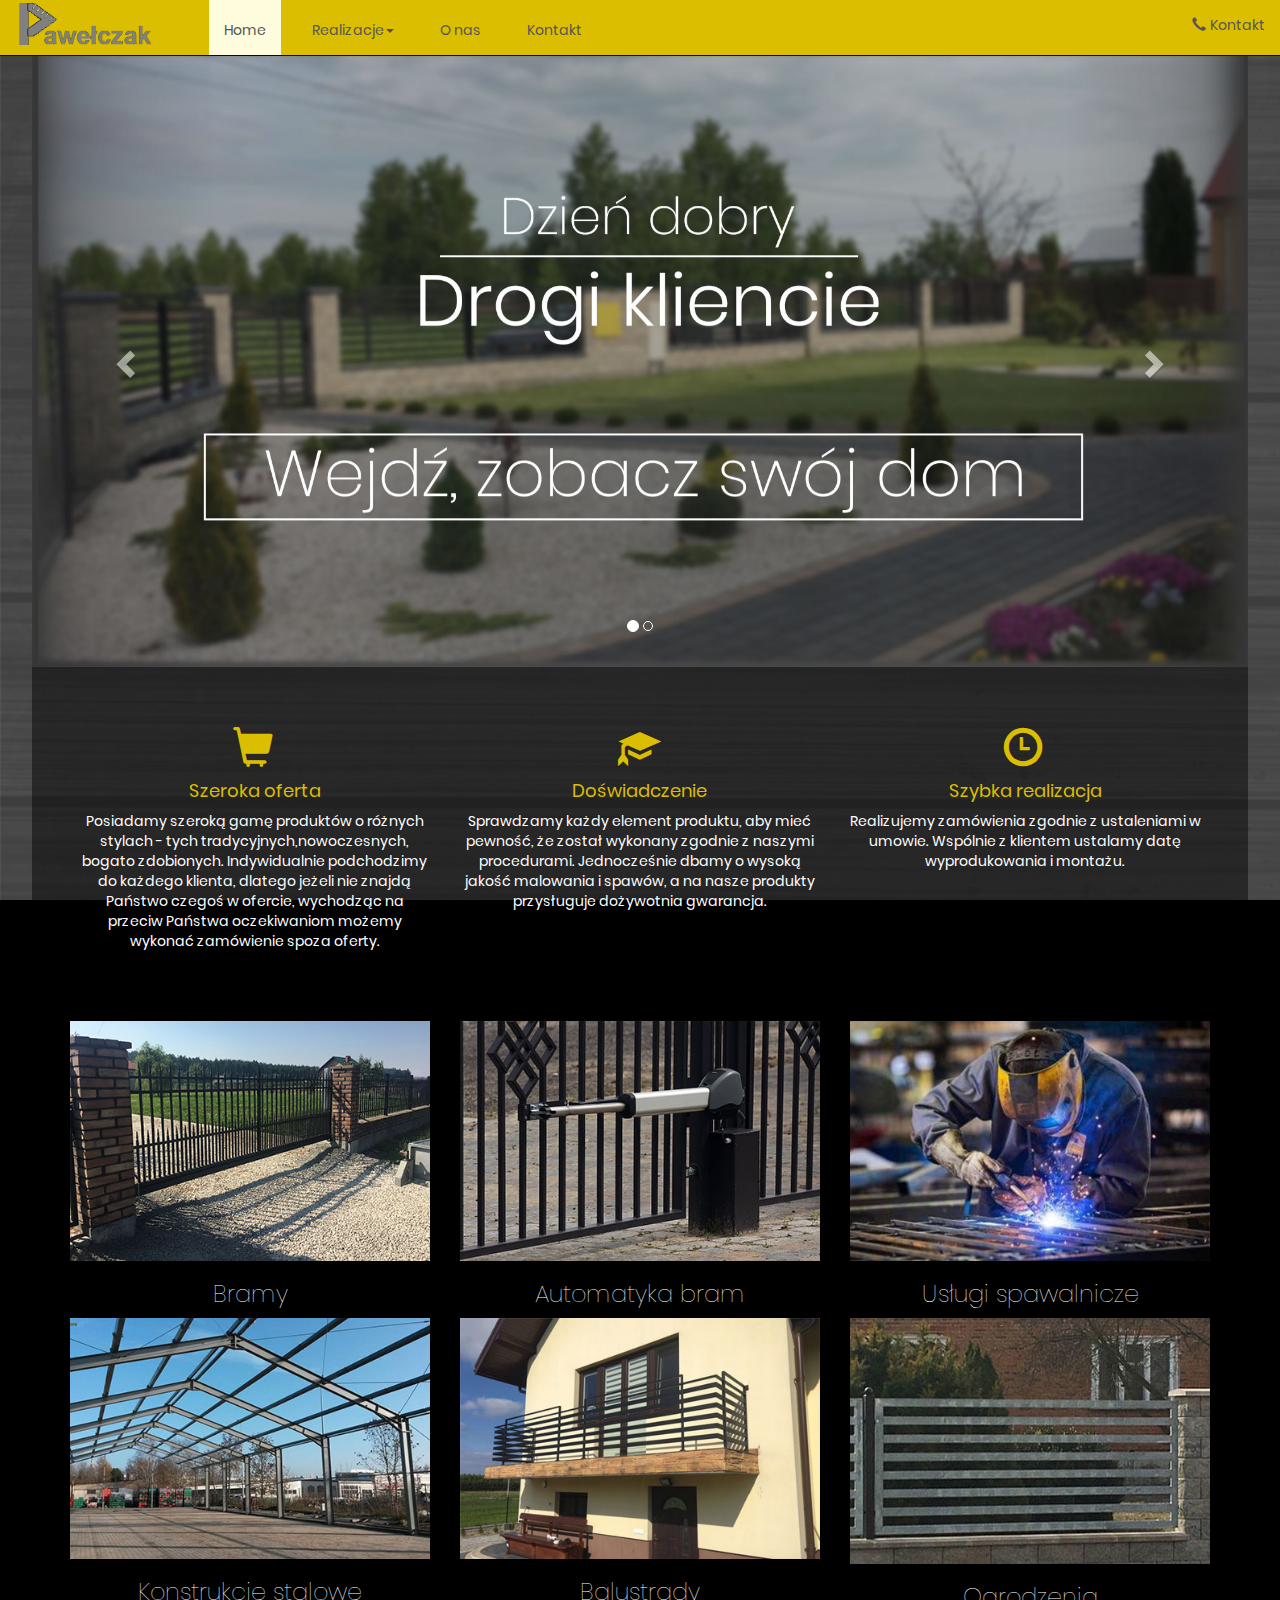
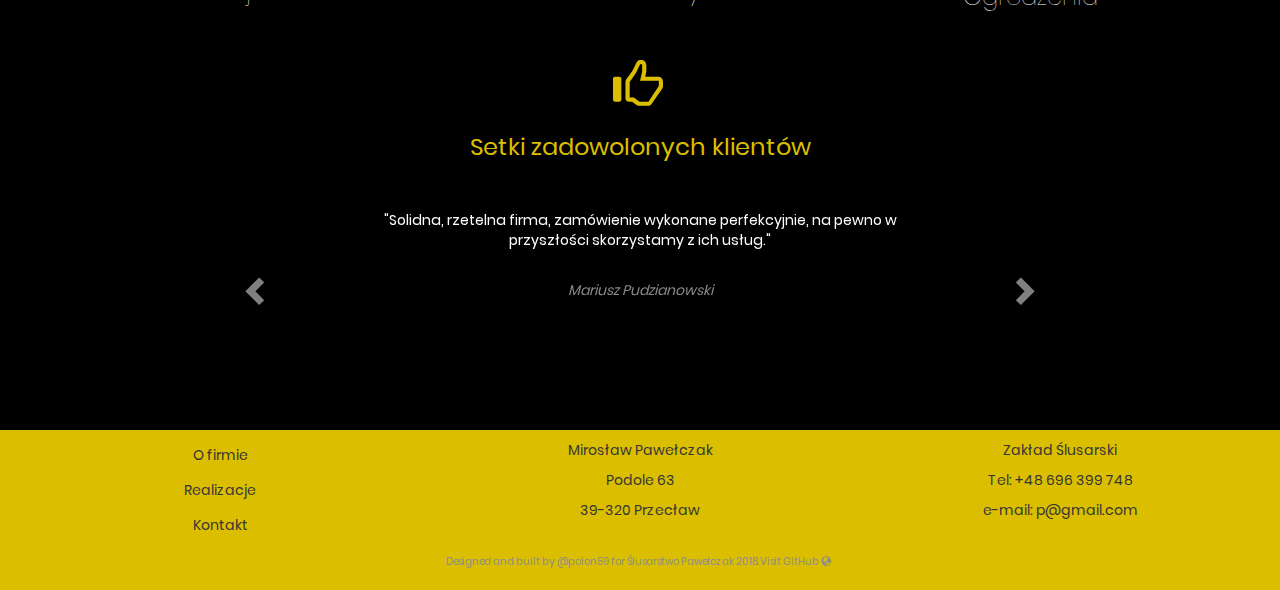
==== index.html @ 70182afc "Add class 'navOpt' to footer links to enable animation on hover" ====
<!doctype html>
<html>

<head>
    <title>Pawełczak - Strona główna</title>
    <meta charset="UTF-8" name="viewport" content="width=device-width, initial-scale=1">
    <link rel="stylesheet" href="https://maxcdn.bootstrapcdn.com/bootstrap/3.3.7/css/bootstrap.min.css">
    <script src="https://ajax.googleapis.com/ajax/libs/jquery/3.3.1/jquery.min.js"></script>
    <script src="https://maxcdn.bootstrapcdn.com/bootstrap/3.3.7/js/bootstrap.min.js"></script>
    <link rel="shortcut icon" type="image/x-icon" href="Resources/StructureImages/logo.png" />
    <link rel="stylesheet" href="CSS/style.css">
    <link rel="stylesheet" type="text/css" href="CSS/conStyle.css" />
</head>

<body>
    <section id="NAVBAR">
        <nav class="navbar navbar-inverse navbar-fixed-top" style="background-color: rgb(219, 190, 0); margin: 0;">
            <div class="container-fluid">
              <div class="navbar-header">
                <button type="button" class="navbar-toggle" data-toggle="collapse" data-target="#myNavbar">
                  <span class="icon-bar"></span>
                  <span class="icon-bar"></span>
                  <span class="icon-bar"></span>                        
                </button>
                <a href="#">
                  <img src="Resources/StructureImages/log.png"  class="navbar-logo" alt="logo">
                </a>
              </div>
              <div class="collapse navbar-collapse" id="myNavbar">
                <ul class="nav navbar-nav">
                  <li class="activ navOpt navbarLink"><a href="#">Home</a></li>
                  <li class="dropdown navOpt navbarLink">
                    <a class="dropdown-toggle" data-toggle="dropdown" href="#">Realizacje<span class="caret"></span></a>
                    <ul class="dropdown-menu">
                      <li><a href="#">Bramy</a></li>
                      <li><a href="#">Ogrodzenia</a></li>
                      <li><a href="#">Balustrady</a></li>
                      <li><a href="#">Usługi spawalnicze</a></li>
                      <li><a href="#">Konstrukcje stalowe</a></li>
                    </ul>
                  </li>
                  <li class="navOpt navbarLink"><a href="#">O nas</a></li>
                  <li class="navOpt navbarLink"><a href="#">Kontakt</a></li>
                </ul>
                <ul class="nav navbar-nav navbar-right">
                  <li><a href="#"><span class="glyphicon glyphicon-earphone"></span>Kontakt</a></li>
                </ul>
              </div>
            </div>
        </nav>
    </section>

  <div class="content">

    <section id="SLIDES">
          <div id="slides" class="carousel slide" data-ride="carousel">
            <ol class="carousel-indicators">
              <li data-target="#slides" data-slide-to="0" class="active"></li>
              <li data-target="#slides" data-slide-to="1"></li>
            </ol>
          
            <div class="carousel-inner">
              <div class="item active">
                <img class="slideShowImage" src="Resources/slideShowImages/1.jpg" alt="Los Angeles">
              </div>
          
              <div class="item">
                <img class="slideShowImage" src="Resources/slideShowImages/1.png" alt="Chicago">
              </div>
            </div>
            
            <a class="left carousel-control" href="#slides" data-slide="prev">
              <span class="glyphicon glyphicon-chevron-left"></span>
              <span class="sr-only">Previous</span>
            </a>
            <a class="right carousel-control" href="#slides" data-slide="next">
              <span class="glyphicon glyphicon-chevron-right"></span>
              <span class="sr-only">Next</span>
            </a>
          </div>
    </section>
          
    <br><br><br>

    <section id="COMPANY-ADVANTAGES">
        <div id="services" class="container-fluid text-center">
          <div class="row slideanim">
            <div class="col-sm-4">
              <span class="glyphicon glyphicon-shopping-cart logo-small"></span>
              <h4>Szeroka oferta</h4>
              <p>
                Posiadamy szeroką gamę produktów o różnych stylach - tych tradycyjnych,nowoczesnych, bogato zdobionych.
                Indywidualnie podchodzimy do każdego klienta, dlatego jeżeli nie znajdą Państwo czegoś w ofercie, 
                wychodząc na przeciw Państwa oczekiwaniom możemy wykonać zamówienie spoza oferty.
              </p>
            </div>
            <div class="col-sm-4">
              <span class="glyphicon glyphicon-education logo-small"></span>
              <h4>Doświadczenie</h4>
              <p>
                Sprawdzamy każdy element produktu, aby mieć pewność, że został wykonany zgodnie z naszymi procedurami.
                Jednocześnie dbamy o wysoką jakość malowania i spawów, a na nasze produkty przysługuje dożywotnia gwarancja.
              </p>
            </div>
            <div class="col-sm-4">
              <span class="glyphicon glyphicon-time logo-small"></span>
              <h4>Szybka realizacja</h4>
              <p>Realizujemy zamówienia zgodnie z ustaleniami w umowie. Wspólnie z klientem ustalamy datę wyprodukowania i montażu.</p>
            </div>
          </div>
        </div>
      </section>

      <br><br><br>

    <section id="IMG-MENU">
      <div class="container bottom-menu">
        <div class="row">
            <div class="col-sm-4">
                <a href="#">
                  <img class="bottom-menu-image img-responsive" src="Resources/images/bramy.jpg" alt="bramy">
                  <div class="caption text-center">
                    <h3>Bramy</h3>
                  </div>
                </a>
            </div>
            <div class="col-sm-4">
                <a href="#">
                  <img class="bottom-menu-image img-responsive" src="Resources/images/automatykabram.jpg" alt="automatyka bram">
                  <div class="caption text-center">
                    <h3>Automatyka bram</h3>
                  </div>
                </a>
            </div>
            <div class="col-sm-4">
                <a href="#">
                  <img class="bottom-menu-image img-responsive" src="Resources/images/uslugispawalnicze.jpg" alt="usługi spawalnicze">
                  <div class="caption text-center">
                    <h3>Usługi spawalnicze</h3>
                  </div>
                </a>
            </div> 
        </div>

        <div class="row">
            <div class="col-sm-4">
                <a href="#">
                  <img class="bottom-menu-image img-responsive" src="Resources/images/konstrukcjestalowe.jpg" alt="konstrukcje stalowe">
                  <div class="caption text-center">
                    <h3>Konstrukcje stalowe</h3>
                  </div>
                </a>
            </div>
            <div class="col-sm-4">
                <a href="#">
                  <img class="bottom-menu-image img-responsive" src="Resources/images/balustrady.jpg" alt="balustrady">
                  <div class="caption text-center">
                    <h3>Balustrady</h3>
                  </div>
                </a>
            </div>
            <div class="col-sm-4">
                <a href="#">
                  <img class="bottom-menu-image img-responsive" src="Resources/images/ogrodzenia.jpg" alt="ogrodzenia">
                  <div class="caption text-center">
                    <h3>Ogrodzenia</h3>
                  </div>
                </a>
            </div>
          </div>
      </div>
    </section>  

    <br><br>

    <section id="CUSTOMERS-OPINION">
      <div class="container text-center">
        <div class="opinions-header">
          <span class="glyphicon glyphicon-thumbs-up logo-small"></span>
          <h3>Setki zadowolonych klientów</h3>
        </div>
        <div id="opinions" class="carousel slide" data-ride="carousel">  
            <div class="carousel-inner">
              <div class="item active opinion">
                <p>
                  "Solidna, rzetelna firma, zamówienie wykonane perfekcyjnie, na pewno w przyszłości 
                  skorzystamy z ich usług."
                </p>
                <br>
                <p class="author">Mariusz Pudzianowski</p>
              </div>
          
              <div class="item opinion">
                <p>
                  "Najwyższa jakość, zamowienia wykonywane w terminie i konkurencyjna cena to cechy, 
                  które sprawiają że ta firma jest jak najbardziej godna polecenia."
                </p>
                <br>
                <p class="author">Barbara Karwasz-Barabasz</p>
              </div>

              <div class="item opinion">
                <p>
                  "W tym kraju są bezkonkurencyjni..."
                </p>
                <br>
                <p class="author">Rafał Turkuć-Podjadek</p>
              </div>

              <div class="item opinion">
                <p>
                  "Mimo tego iż nasze zamoówienie było niestandardowe i inne firmy odmawiały jego wykonania,
                  tutaj zostało ono przyjęte i zrealizowane w stu procentach zgodnie z naszymi oczekiwaniami."
                </p>
                <br>
                <p class="author">Zbigniew Wnyk - Dyrektor ds. kręcenia kichy w Masarni Janów Podlaski</p>
              </div>
            </div>
            
            <a class="left carousel-control" href="#opinions" data-slide="prev" style="background-image:none">
              <span class="glyphicon glyphicon-chevron-left"></span>
              <span class="sr-only">Previous</span>
            </a>
            <a class="right carousel-control" href="#opinions" data-slide="next" style="background-image:none">
              <span class="glyphicon glyphicon-chevron-right"></span>
              <span class="sr-only">Next</span>
            </a>
          </div>
        </div>
    </section>
  </div>

  <footer>
    <div class="container-fluid text-center">
        <div class="row">
          <div class="col-sm-4">
              <a class="navOpt" href="aboutUs.html"><p>O firmie</p></a>
              <a class="navOpt" href="projects.html"><p>Realizacje</p></a>
              <a class="navOpt" href="contact.html"><p>Kontakt</p></a>
          </div>
          <div class="col-sm-4">
              <p>Mirosław Pawełczak</p>
              <p>Podole 63</p>
              <p>39-320 Przecław</p>
          </div>
          <div class="col-sm-4">
            <p>Zakład Ślusarski</p>
            <p>Tel: +48 696 399 748</p>
            <p>e-mail: p@gmail.com</p>
          </div>
        </div> 
        <div class="row footer-text-bottom">
          <p>Designed and built by @polon59 for Ślusarstwo Pawełczak 
            2018. Visit GitHub <span class="glyphicon glyphicon-globe"></span>
          </p>
        </div>
    </div>


  </footer>
</body>

</html>
---- CSS/style.css ----
@font-face {
    font-family: regular;
    src: url("../Poppins/Poppins-Regular.ttf");
}

@font-face{
    font-family: extraThin;
    src: url("../Poppins/Poppins-Thin.ttf")
}




.navbar-logo{
    height:50px; 
    padding-right:20px;
}

.navbarLink{
    position: relative;
    margin-left: 8px;
    margin-right: 8px;
}

.navbar-nav>li>a{
    color: rgb(85, 85, 85) !important;
}

.activ{
    background-color: rgb(255, 251, 221);
}

.navbar-inverse .navbar-nav>li>a:hover{
    color: rgb(92, 92, 92);
}

.navOpt::before{
    content: "";
    display: block;
    height: 5px;
    width: 0%;
    background-color: rgb(92, 92, 92);
    transition: all 0.3s ease-in-out;
}

.navOpt:hover::before{
    width: 100%;
}

.glyphicon{
    margin-right: 4px;
}

.bottom-menu-image{
    width: 100%;
    height: 100%;
}

.bottom-menu .col-md-4{
    transition: 0.5s ease;
}

.bottom-menu .col-sm-4:hover{
    filter: drop-shadow(8px 8px 10px gray) brightness(150%);
    text-decoration: none;
}

a:focus, a:hover{
    text-decoration: none;
    color: white;
}

.caption h3{
    color: white;
    font-family: extraThin;
}

#services{
    color: white;
    margin-left: 30px;
    margin-right: 30px;
}

#services h4{
    color: rgb(219, 190, 0);
}

#services .glyphicon{
    font-size: 40px;
    color: rgb(219, 190, 0);
}

.opinions-header{
    color: rgb(219, 190, 0);
}

.opinions-header .glyphicon{
    font-size: 50px;
}

#opinions{
    margin-left: 10%;
    margin-right: 10%;
}

.opinion{
    min-height: 230px;
    padding-top: 40px;
    padding-left: 20%;
    padding-right: 20%;
    color: white;
}

.opinion .author{
    color: rgb(138, 138, 138);
    font-style: italic;
}


body{
    margin: 0px;
    background-color: black;
    background-image: url("../Resources/bodyBackground.png");
    background-attachment: fixed;
    font-family: regular;
}

.content{
    margin-top: 50px;
    margin-left: 2.5%;
    margin-right: 2.5%;
    background-color: rgba(0, 0, 0, 0.459);
}

footer{
    background-color: rgb(219, 190, 0);
    padding: 10px;
    margin-top: 30px;
    color: rgb(53, 53, 53) !important;
}

footer a{
    color: rgb(53, 53, 53) !important;
}

.footer-text-bottom{
    margin-top:10px; 
    font-size: x-small; 
    color:rgb(141, 141, 141);
}
---- CSS/conStyle.css ----
.contactImage img{
    width: 100%;
    display: block;
}

.promoTextBox{
    width: 100%;
    text-align: center;
}

/* ContactInfo================= */

.contactBoxMenuRow{
    line-height: 70%;
    display: table;
    width: 100%;
    table-layout: fixed;
    background-color: rgba(252, 212, 15, 0.897);
    box-shadow: inset 2px 2px 160px 0px rgba(117,105,23,1);
}

.contactBox{
    display: table-cell;
    height: 50px;
    vertical-align: middle;
}

#col1{
    text-align: center;
    border-right: 1px solid white;
}

#col2 div{
    margin-left: 25%;
    text-align: left;
}

#col3 {
    margin-left: 5%;
    text-align: left;
    
}

/* PhoneBox================= */

.phoneBoxMenuRow{
    display: table;
    width: 100%;
    table-layout: fixed;
}

.phoneBox{
    display: table-cell;
}

.phoneBox div{
    margin-left: 25%;
    margin-right: 25%;
}

.phoneBox div p{
    margin-top: 7px;
}

.phoneBox div h3{
    margin-top: 0;
    font-size: 1.3vw;
}

.phoneBox div h4{
    font-size: 1.5vw;
}
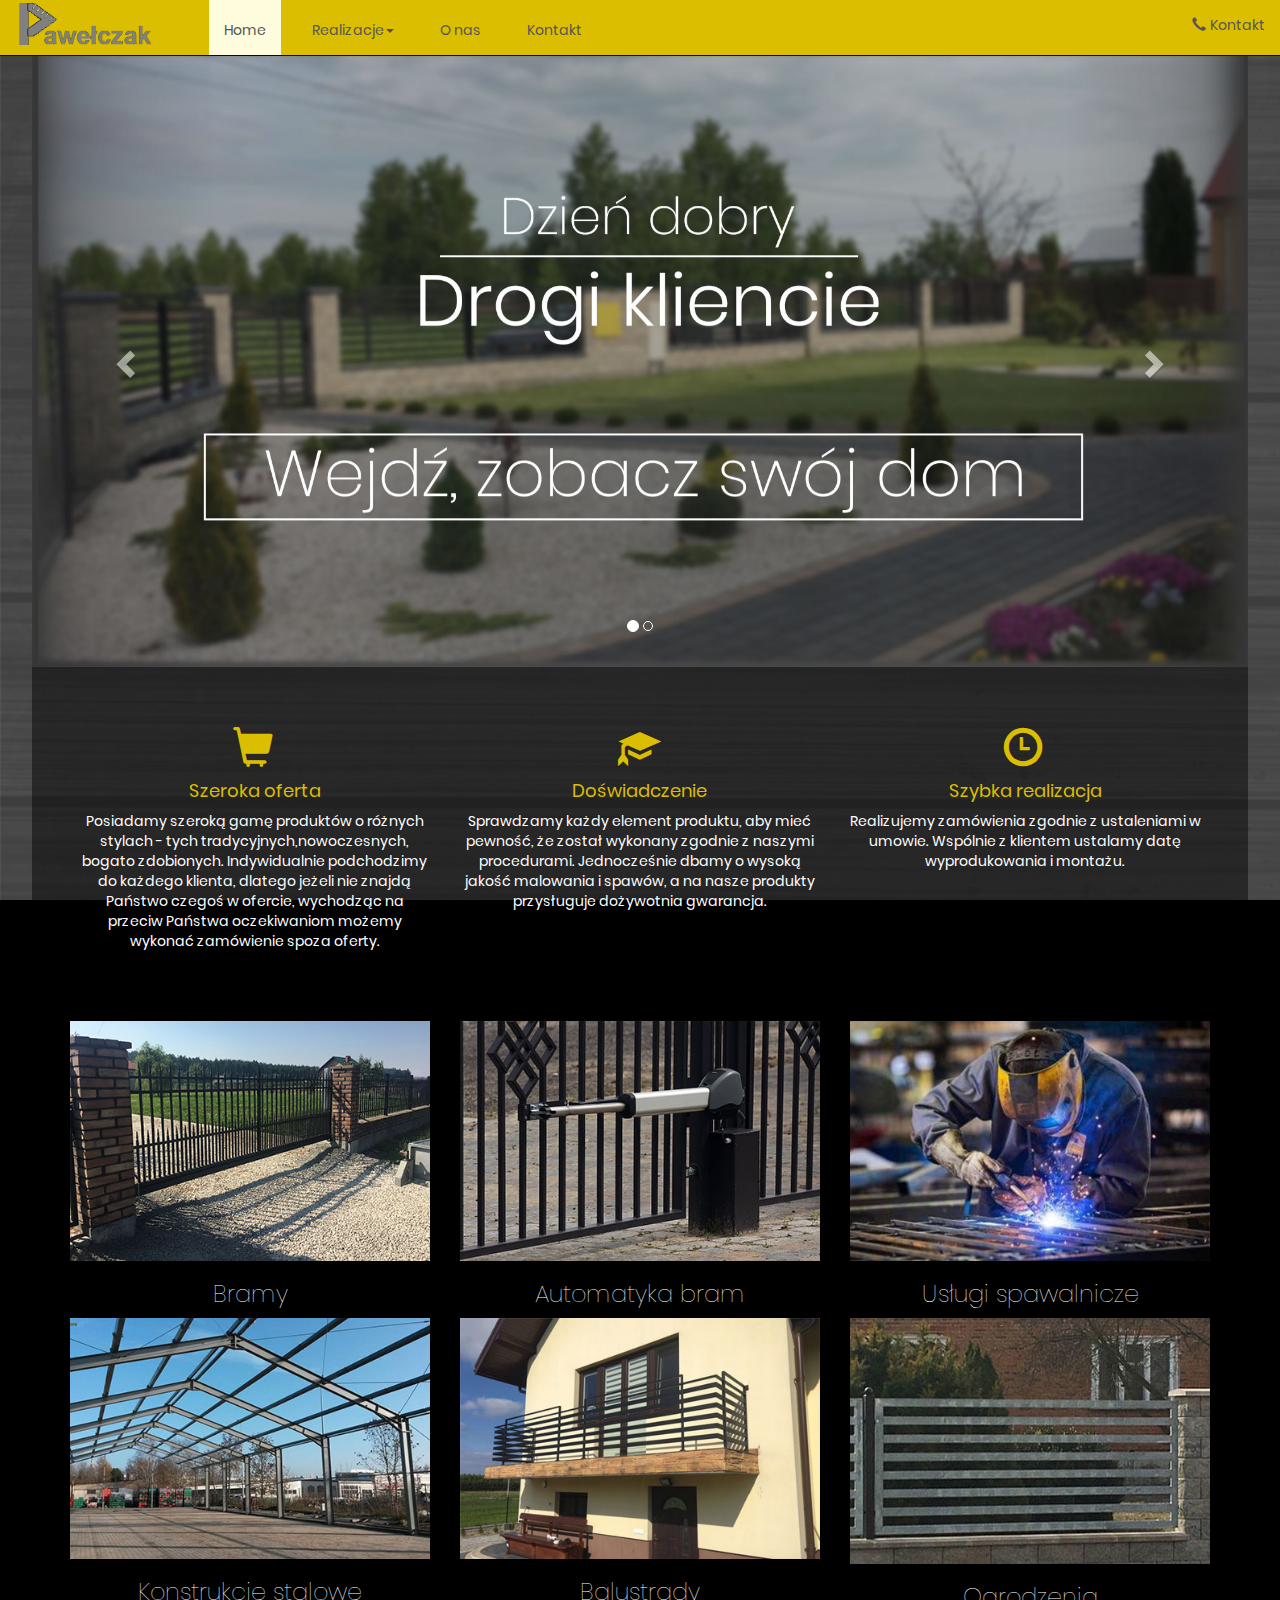
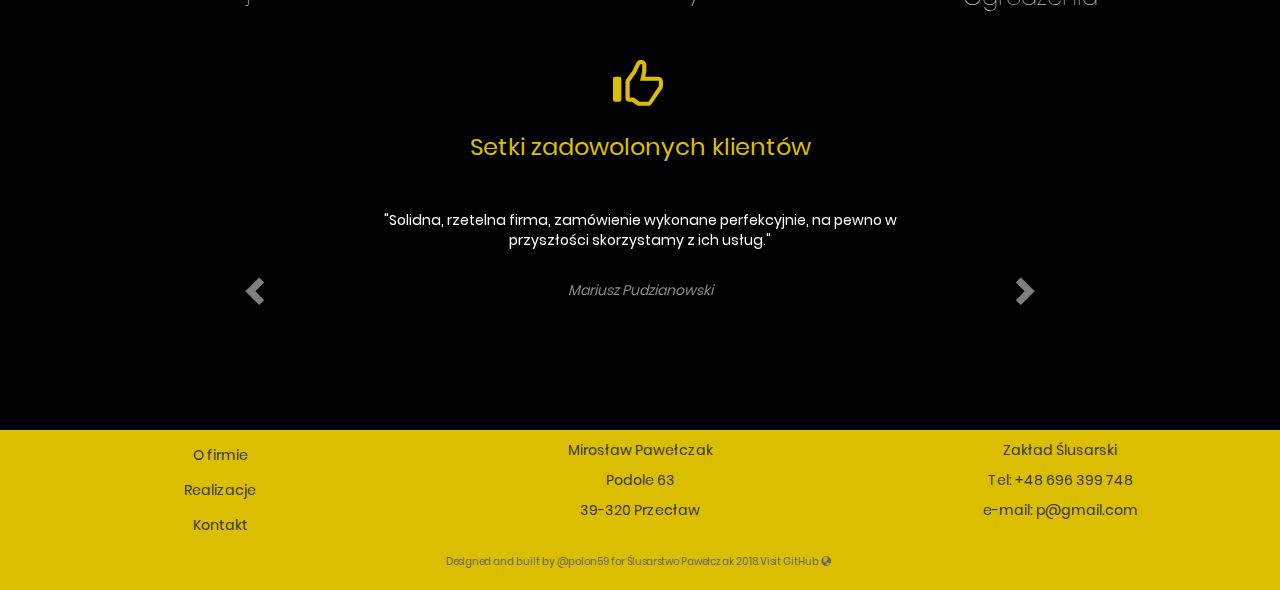
==== commit c29e016e: "Update links destinations on navigation bar" ====
--- a/index.html
+++ b/index.html
@@ -22,25 +22,25 @@
                   <span class="icon-bar"></span>
                   <span class="icon-bar"></span>                        
                 </button>
-                <a href="#">
+                <a href="index.html">
                   <img src="Resources/StructureImages/log.png"  class="navbar-logo" alt="logo">
                 </a>
               </div>
               <div class="collapse navbar-collapse" id="myNavbar">
                 <ul class="nav navbar-nav">
-                  <li class="activ navOpt navbarLink"><a href="#">Home</a></li>
+                  <li class="activ navOpt navbarLink"><a href="index.html">Home</a></li>
                   <li class="dropdown navOpt navbarLink">
-                    <a class="dropdown-toggle" data-toggle="dropdown" href="#">Realizacje<span class="caret"></span></a>
+                    <a class="dropdown-toggle" data-toggle="dropdown" href="projects.html">Realizacje<span class="caret"></span></a>
                     <ul class="dropdown-menu">
-                      <li><a href="#">Bramy</a></li>
-                      <li><a href="#">Ogrodzenia</a></li>
-                      <li><a href="#">Balustrady</a></li>
-                      <li><a href="#">Usługi spawalnicze</a></li>
-                      <li><a href="#">Konstrukcje stalowe</a></li>
+                      <li><a href="projects.html">Bramy</a></li>
+                      <li><a href="projects.html">Ogrodzenia</a></li>
+                      <li><a href="projects.html">Balustrady</a></li>
+                      <li><a href="projects.html">Usługi spawalnicze</a></li>
+                      <li><a href="projects.html">Konstrukcje stalowe</a></li>
                     </ul>
                   </li>
-                  <li class="navOpt navbarLink"><a href="#">O nas</a></li>
-                  <li class="navOpt navbarLink"><a href="#">Kontakt</a></li>
+                  <li class="navOpt navbarLink"><a href="aboutUs.html">O nas</a></li>
+                  <li class="navOpt navbarLink"><a href="contact.html">Kontakt</a></li>
                 </ul>
                 <ul class="nav navbar-nav navbar-right">
                   <li><a href="#"><span class="glyphicon glyphicon-earphone"></span>Kontakt</a></li>
--- a/CSS/style.css
+++ b/CSS/style.css
@@ -48,6 +48,11 @@
     width: 100%;
 }
 
+.slideShowImage{
+    min-height: 250px;
+    width: 100%;
+}
+
 .glyphicon{
     margin-right: 4px;
 }
@@ -57,7 +62,7 @@
     height: 100%;
 }
 
-.bottom-menu .col-md-4{
+.bottom-menu .col-sm-4{
     transition: 0.5s ease;
 }
 
@@ -147,13 +152,77 @@
 .footer-text-bottom{
     margin-top:10px; 
     font-size: x-small; 
-    color:rgb(141, 141, 141);
-}
-
-
-
-
-
-
-
-
+    color:rgb(100, 100, 100);
+}
+
+
+
+/* CONTACT */
+
+.contact-header{
+    color: white;
+    font-family: extraThin;
+}
+
+.company-info{
+    background-color: rgba(252, 212, 15, 0.898);
+    box-shadow: rgb(117, 105, 23) 2px 2px 160px 0px inset;
+    color: white;
+}
+
+.company-info h5{
+    color: rgb(100, 100, 100);
+}
+
+.company-info-header h3{
+    text-transform: uppercase;
+    font-family: extraThin;
+}
+
+.company-info-middle{
+    border-left: 1px solid white;
+    border-right: 1px solid white;
+}
+
+.phone-info{
+    color: rgb(160, 160, 160);
+}
+
+.phone-info .col-sm-6{
+    margin-bottom: 25px;
+}
+
+.phone-info h4{
+    color: white;
+    margin-bottom: 20px;
+}
+
+.phone-info .glyphicon{
+    margin-right: 10px;
+    color: rgb(202, 202, 202);
+}
+
+.map{
+    background-color: rgba(252, 212, 15, 0.898);
+    box-shadow: rgb(117, 105, 23) 2px 2px 160px 0px inset;
+    color: rgb(136, 136, 136);
+}
+
+.map-info{
+    padding-top: 3vw;
+}
+
+.map-info h3{
+    text-transform: uppercase;
+}
+
+
+
+
+
+
+
+
+
+
+
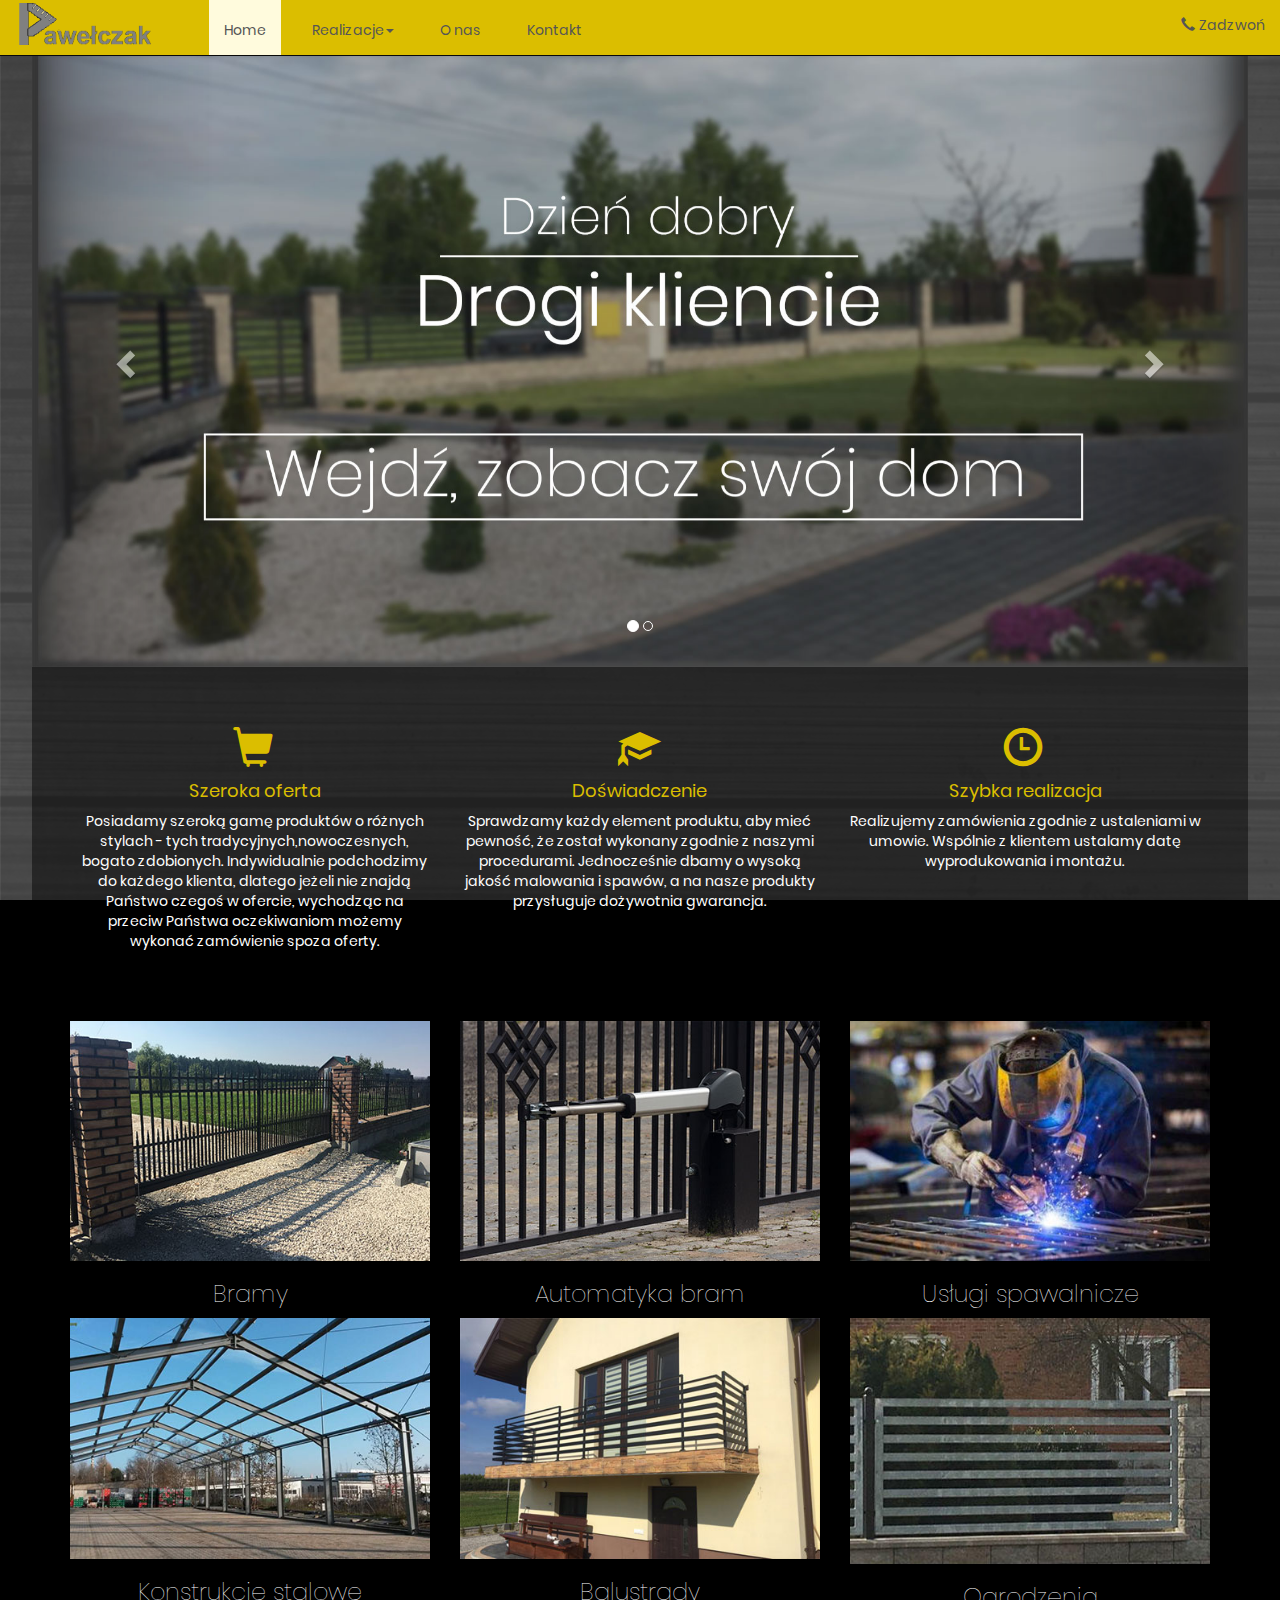
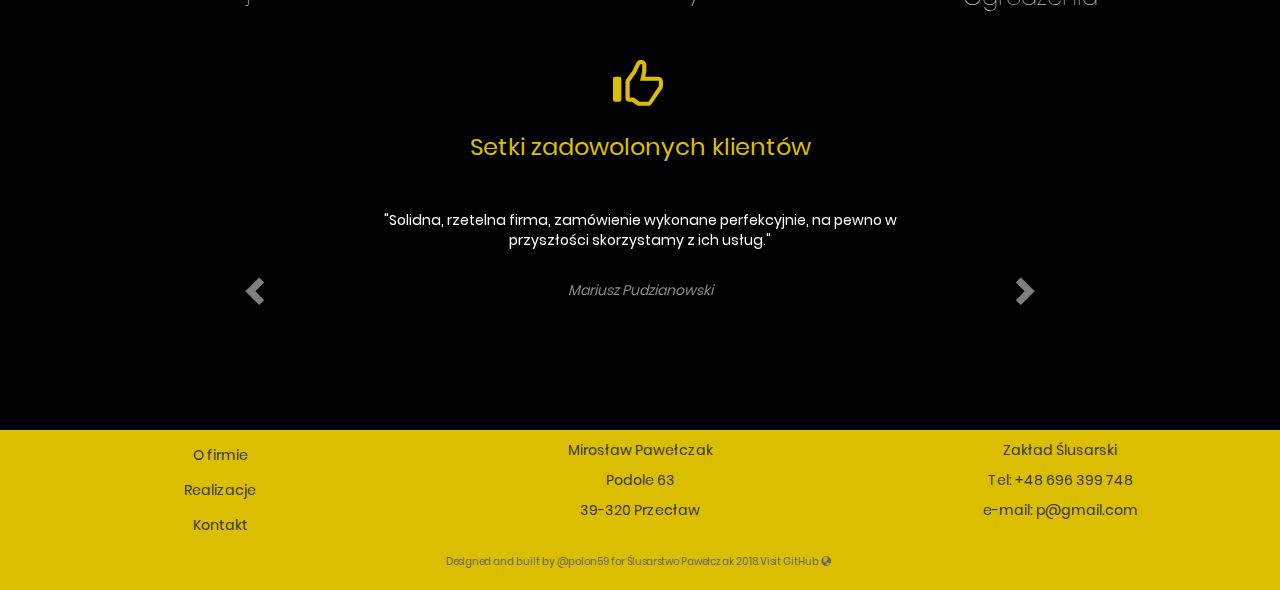
==== commit 30661127: "Add telephone link on right side of navigation bar" ====
--- a/index.html
+++ b/index.html
@@ -43,7 +43,7 @@
                   <li class="navOpt navbarLink"><a href="contact.html">Kontakt</a></li>
                 </ul>
                 <ul class="nav navbar-nav navbar-right">
-                  <li><a href="#"><span class="glyphicon glyphicon-earphone"></span>Kontakt</a></li>
+                  <li><a href="tel:+48 696 399 748"><span class="glyphicon glyphicon-earphone"></span>Zadzwoń</a></li>
                 </ul>
               </div>
             </div>
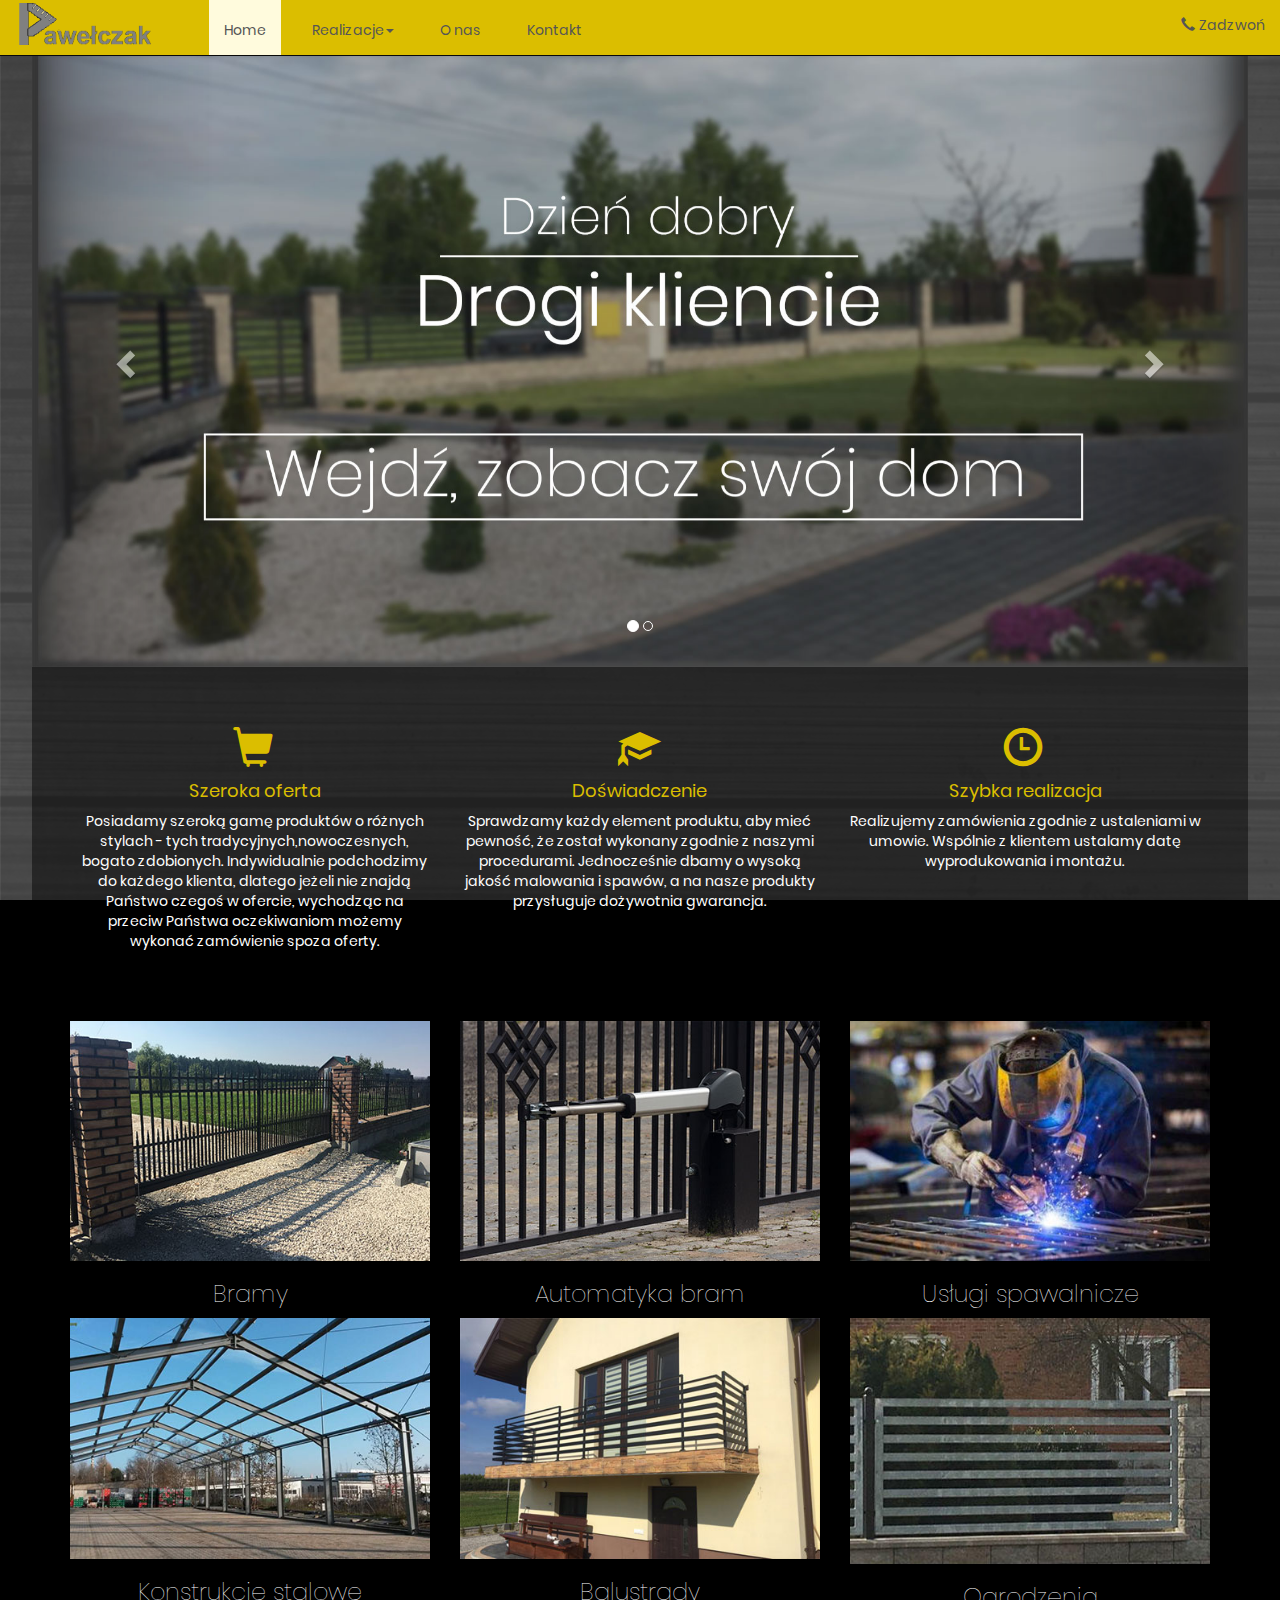
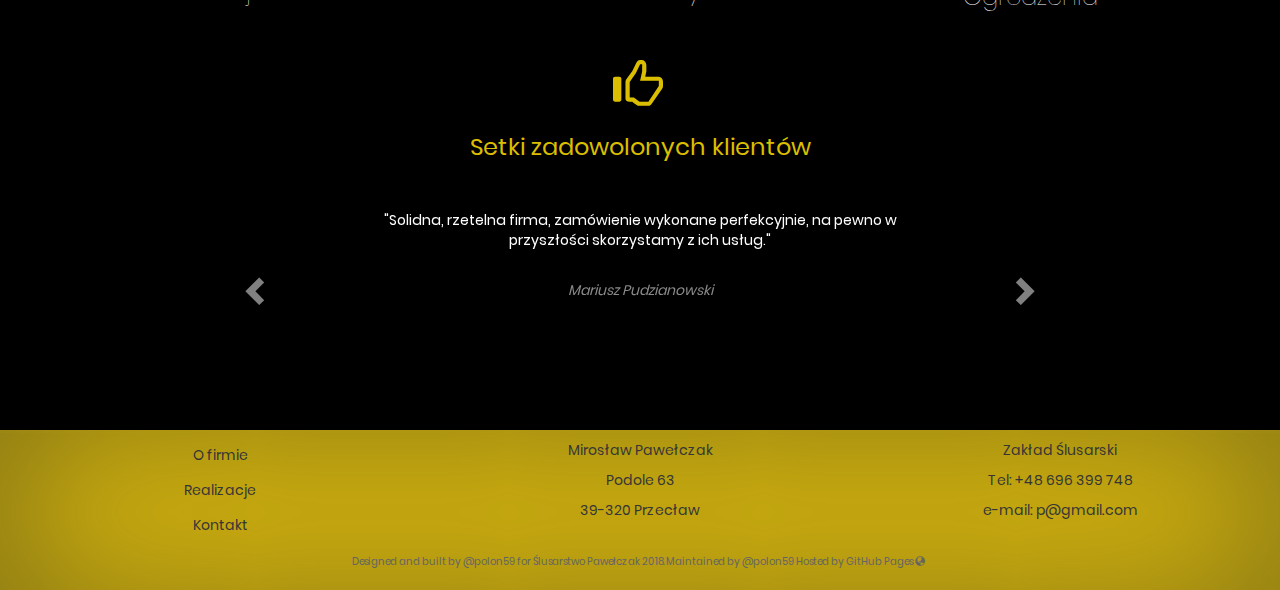
==== commit 160816a9: "Update footer bottom text in 'index.html' page" ====
--- a/index.html
+++ b/index.html
@@ -249,9 +249,10 @@
             <p>e-mail: p@gmail.com</p>
           </div>
         </div> 
-        <div class="row footer-text-bottom">
-          <p>Designed and built by @polon59 for Ślusarstwo Pawełczak 
-            2018. Visit GitHub <span class="glyphicon glyphicon-globe"></span>
+        <div class="row footer-text-bottom">   
+          <p>
+            Designed and built by @polon59 for Ślusarstwo Pawełczak 
+            2018. Maintained by @polon59 Hosted by GitHub Pages <span class="glyphicon glyphicon-globe"></span>
           </p>
         </div>
     </div>
--- a/CSS/style.css
+++ b/CSS/style.css
@@ -139,7 +139,8 @@
 }
 
 footer{
-    background-color: rgb(219, 190, 0);
+    background-color: rgba(252, 212, 15, 0.898);
+    box-shadow: rgb(117, 105, 23) 2px 2px 160px 0px inset;
     padding: 10px;
     margin-top: 30px;
     color: rgb(53, 53, 53) !important;
@@ -206,6 +207,7 @@
     background-color: rgba(252, 212, 15, 0.898);
     box-shadow: rgb(117, 105, 23) 2px 2px 160px 0px inset;
     color: rgb(136, 136, 136);
+    padding: 3vw;
 }
 
 .map-info{
@@ -216,13 +218,17 @@
     text-transform: uppercase;
 }
 
-
-
-
-
-
-
-
-
-
-
+.map button:hover{
+    filter: brightness(150%);
+}
+
+
+
+
+
+
+
+
+
+
+
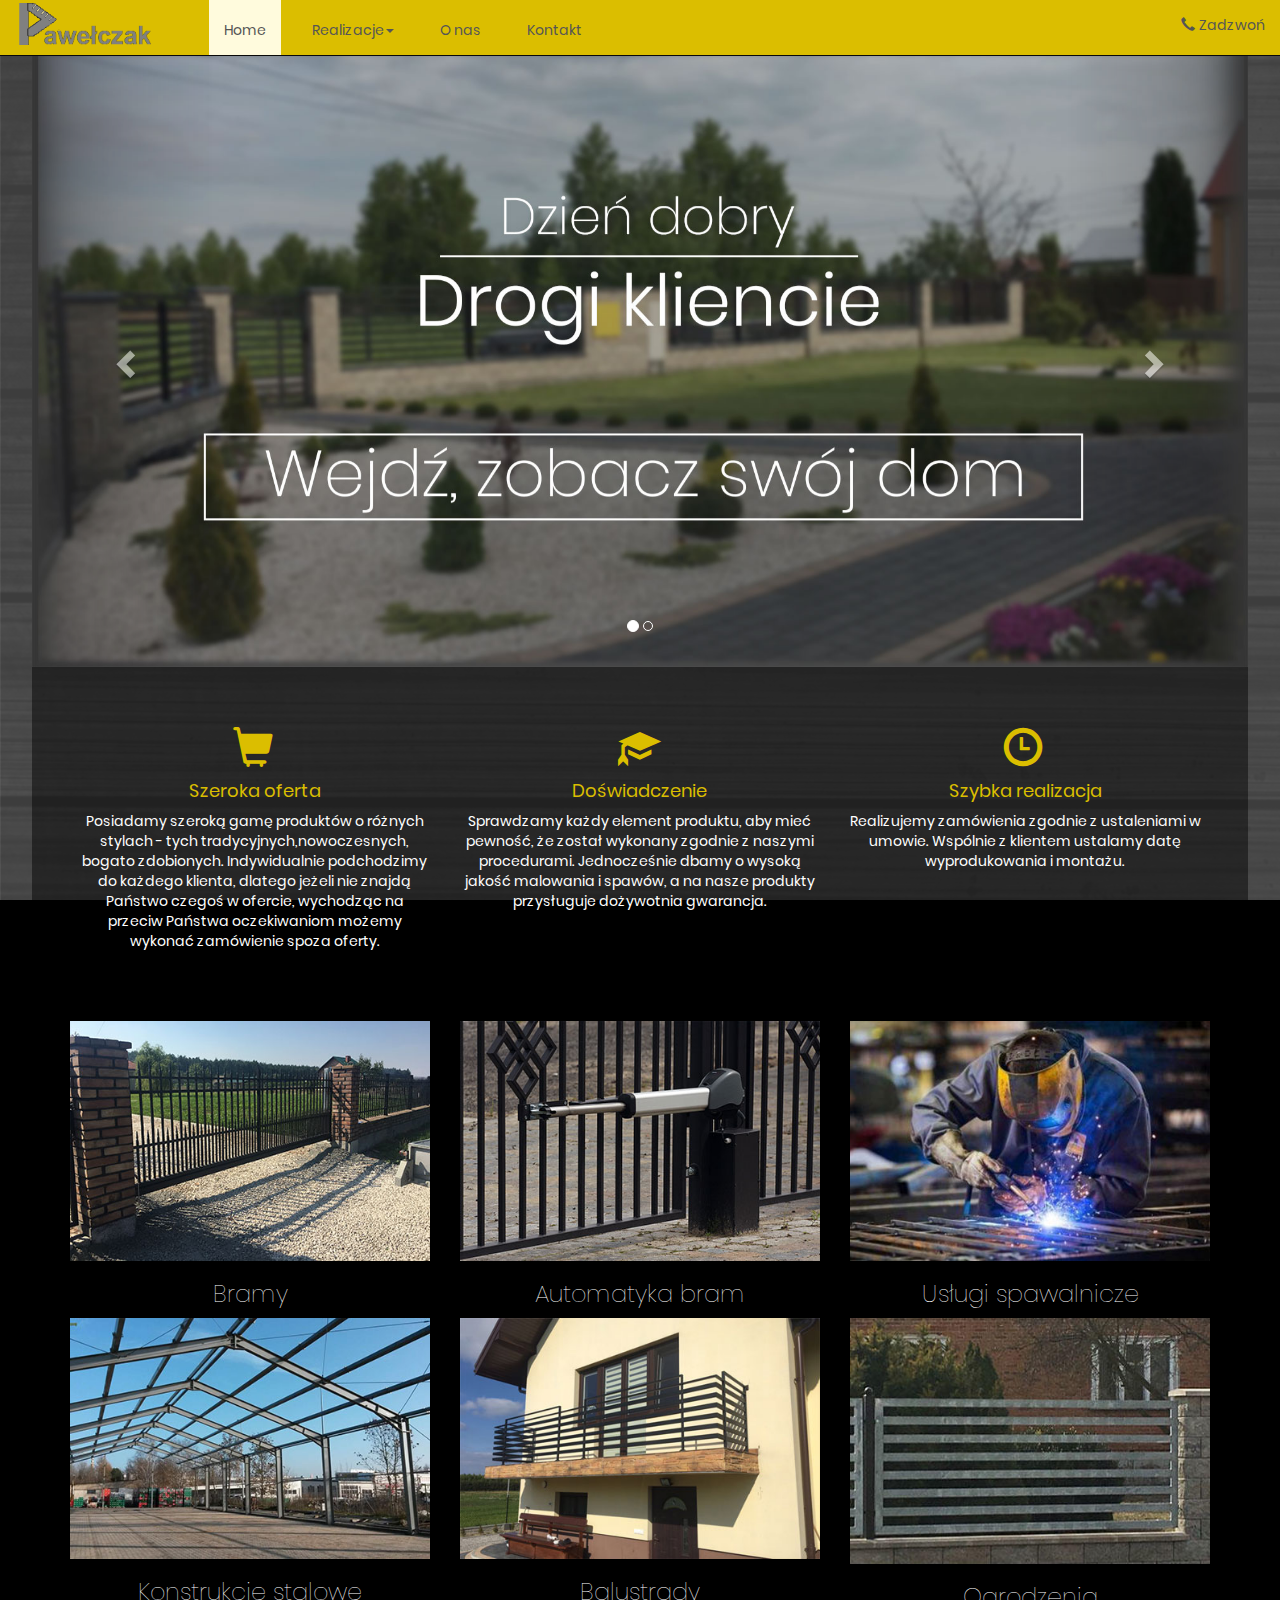
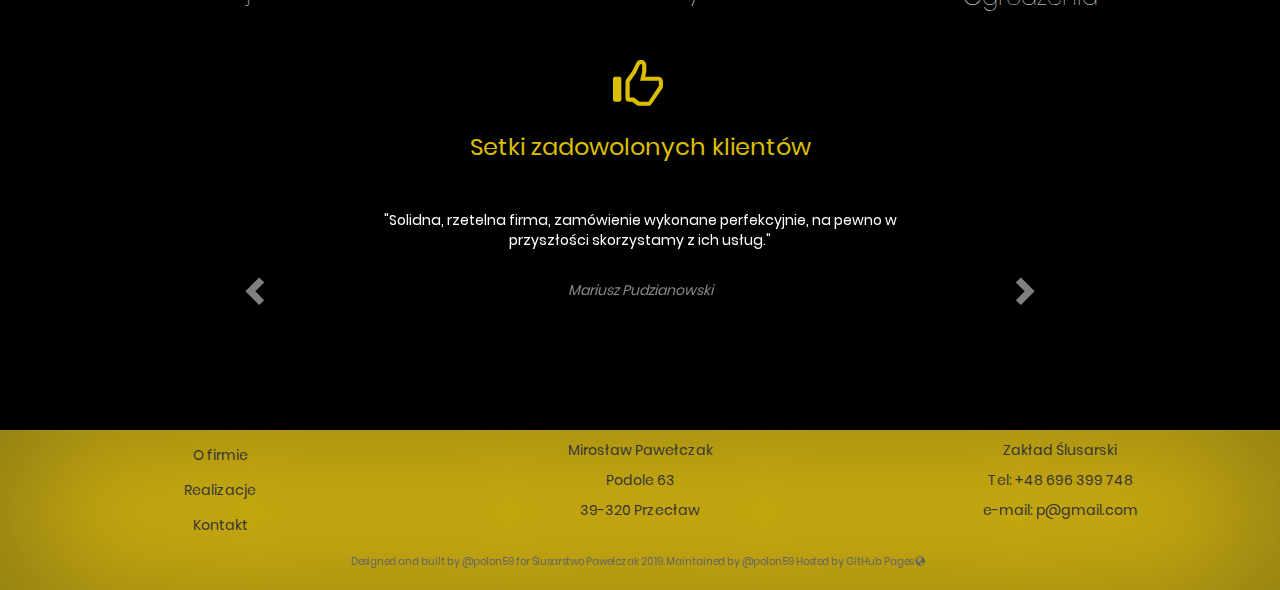
==== commit 6bfe6df0: "Change footer text content on all pages" ====
--- a/index.html
+++ b/index.html
@@ -252,7 +252,7 @@
         <div class="row footer-text-bottom">   
           <p>
             Designed and built by @polon59 for Ślusarstwo Pawełczak 
-            2018. Maintained by @polon59 Hosted by GitHub Pages <span class="glyphicon glyphicon-globe"></span>
+            2019. Maintained by @polon59 Hosted by GitHub Pages <span class="glyphicon glyphicon-globe"></span>
           </p>
         </div>
     </div>
--- a/CSS/style.css
+++ b/CSS/style.css
@@ -163,6 +163,7 @@
 .contact-header{
     color: white;
     font-family: extraThin;
+    letter-spacing: 0.3vw;
 }
 
 .company-info{
@@ -223,12 +224,41 @@
 }
 
 
-
-
-
-
-
-
-
-
-
+/* ABOUT */
+
+
+.about-us-text{
+    color: rgb(172, 172, 172);
+}
+
+.projectsCounter{
+    background-color:rgb(46, 46, 46);
+    color:white;
+}
+
+.projectsCounter .projects-number{
+    border: 3px solid rgb(177, 177, 177);
+    padding:8px; 
+    display:inline-block;
+    margin-top:30px;
+}
+
+.projectsCounter .projects-number-header{
+    border: 3px solid rgb(177, 177, 177);
+    padding:8px;
+    display:inline-block; 
+}
+
+.projectsCounter span{
+    font-size:40px;
+    color:yellow;
+    margin-top:30px;
+}
+
+
+
+
+
+
+
+
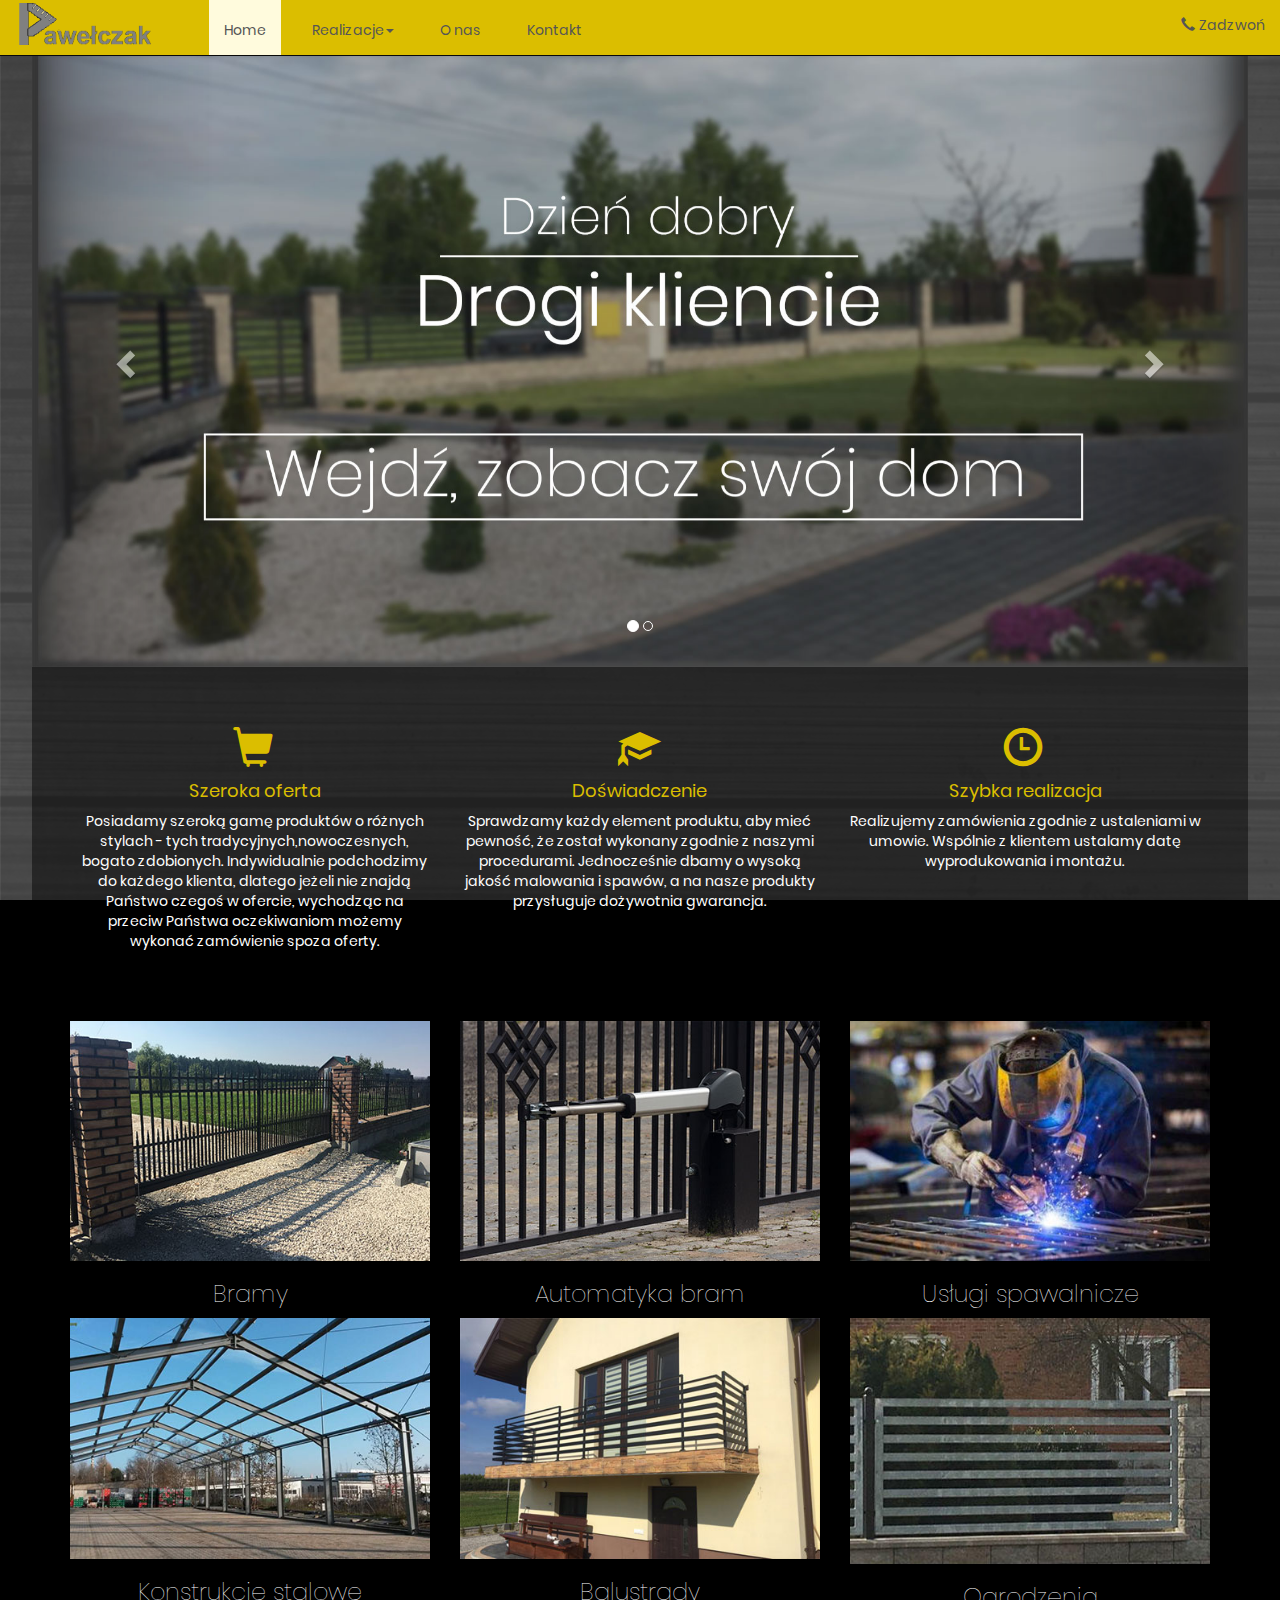
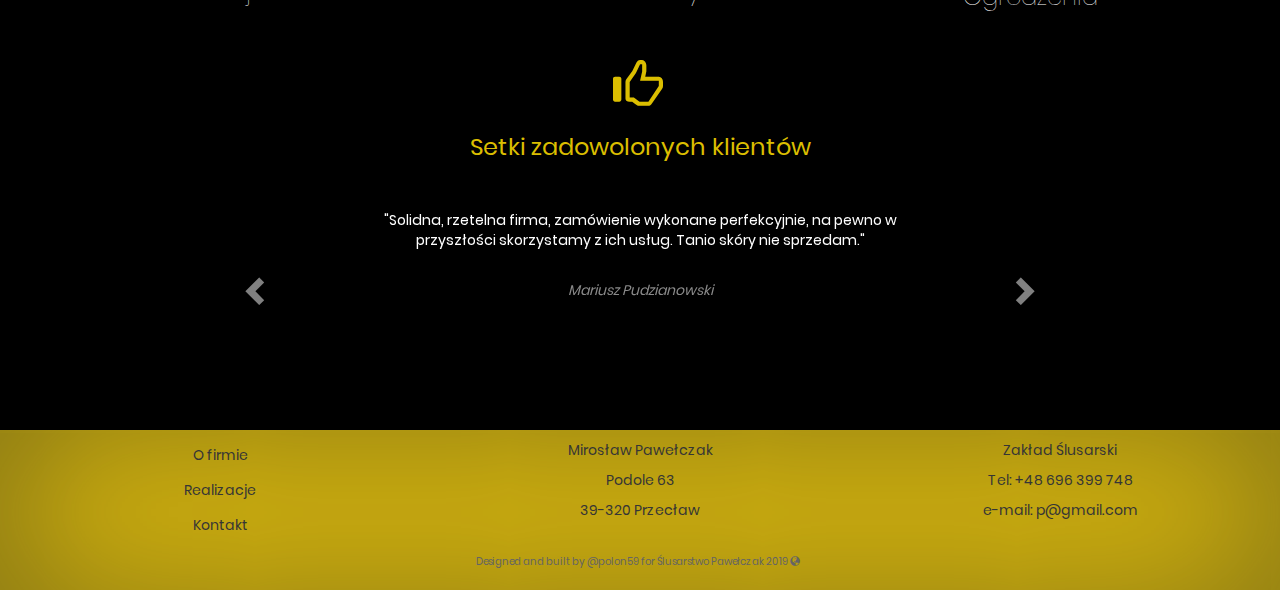
==== commit aa7fa097: "Add destinations for links in image menu on homepage" ====
--- a/index.html
+++ b/index.html
@@ -117,7 +117,7 @@
       <div class="container bottom-menu">
         <div class="row">
             <div class="col-sm-4">
-                <a href="#">
+                <a href="projects.html">
                   <img class="bottom-menu-image img-responsive" src="Resources/images/bramy.jpg" alt="bramy">
                   <div class="caption text-center">
                     <h3>Bramy</h3>
@@ -125,7 +125,7 @@
                 </a>
             </div>
             <div class="col-sm-4">
-                <a href="#">
+                <a href="projects.html">
                   <img class="bottom-menu-image img-responsive" src="Resources/images/automatykabram.jpg" alt="automatyka bram">
                   <div class="caption text-center">
                     <h3>Automatyka bram</h3>
@@ -133,7 +133,7 @@
                 </a>
             </div>
             <div class="col-sm-4">
-                <a href="#">
+                <a href="projects.html">
                   <img class="bottom-menu-image img-responsive" src="Resources/images/uslugispawalnicze.jpg" alt="usługi spawalnicze">
                   <div class="caption text-center">
                     <h3>Usługi spawalnicze</h3>
@@ -144,7 +144,7 @@
 
         <div class="row">
             <div class="col-sm-4">
-                <a href="#">
+                <a href="projects.html">
                   <img class="bottom-menu-image img-responsive" src="Resources/images/konstrukcjestalowe.jpg" alt="konstrukcje stalowe">
                   <div class="caption text-center">
                     <h3>Konstrukcje stalowe</h3>
@@ -152,7 +152,7 @@
                 </a>
             </div>
             <div class="col-sm-4">
-                <a href="#">
+                <a href="projects.html">
                   <img class="bottom-menu-image img-responsive" src="Resources/images/balustrady.jpg" alt="balustrady">
                   <div class="caption text-center">
                     <h3>Balustrady</h3>
@@ -160,7 +160,7 @@
                 </a>
             </div>
             <div class="col-sm-4">
-                <a href="#">
+                <a href="projects.html">
                   <img class="bottom-menu-image img-responsive" src="Resources/images/ogrodzenia.jpg" alt="ogrodzenia">
                   <div class="caption text-center">
                     <h3>Ogrodzenia</h3>
@@ -184,7 +184,7 @@
               <div class="item active opinion">
                 <p>
                   "Solidna, rzetelna firma, zamówienie wykonane perfekcyjnie, na pewno w przyszłości 
-                  skorzystamy z ich usług."
+                  skorzystamy z ich usług. Tanio skóry nie sprzedam."
                 </p>
                 <br>
                 <p class="author">Mariusz Pudzianowski</p>
@@ -214,6 +214,14 @@
                 </p>
                 <br>
                 <p class="author">Zbigniew Wnyk - Dyrektor ds. kręcenia kichy w Masarni Janów Podlaski</p>
+              </div>
+
+              <div class="item opinion">
+                <p>
+                  "Zamówienie wykonane solidnie i dokładnie, polecam tę firmę."
+                </p>
+                <br>
+                <p class="author">Mścisław Mściwój-Zemścicki</p>
               </div>
             </div>
             
@@ -252,7 +260,7 @@
         <div class="row footer-text-bottom">   
           <p>
             Designed and built by @polon59 for Ślusarstwo Pawełczak 
-            2019. Maintained by @polon59 Hosted by GitHub Pages <span class="glyphicon glyphicon-globe"></span>
+            2019 <span class="glyphicon glyphicon-globe"></span>
           </p>
         </div>
     </div>
--- a/CSS/style.css
+++ b/CSS/style.css
@@ -28,7 +28,7 @@
 }
 
 .activ{
-    background-color: rgb(255, 251, 221);
+    background-color: rgb(255, 251, 221)!important;
 }
 
 .navbar-inverse .navbar-nav>li>a:hover{
@@ -255,10 +255,151 @@
     margin-top:30px;
 }
 
-
-
-
-
-
-
-
+/* projects */
+
+.projects-header{
+    color:white;
+}
+
+#image-filter-menu button{
+    background-color: rgb(252, 209, 15);
+    border: 1px solid rgba(146, 119, 0, 0.898);
+    color: rgb(100, 100, 100);
+}
+
+#image-filter-menu button:hover{
+    background-color: rgb(233, 190, 1);
+    border: 1px solid rgba(95, 76, 0, 0.898);
+    color: rgb(73, 73, 73);
+}
+
+#image-filter-menu .container-fluid{
+    background-color: transparent;
+}
+
+#image-filter-menu .dropdown-menu{
+    padding: 0;
+    background-color: transparent;
+}
+
+.filter-buttons-dropdown{
+    background-color: white;
+    display: none;
+}
+
+.filter-buttons-dropdown .btn-group{
+    width: 100%;
+}
+
+.filter-buttons-dropdown .dropdown-menu{
+    width: 100%;
+}
+
+.filter-buttons-dropdown button{
+    width: 100%;
+}
+
+
+.flex-container {
+    display: flex;
+    flex-wrap: wrap;
+    background-color: rgba(59, 59, 59, 0.479);
+    justify-content: center;
+  }
+  
+  .flex-container > .image-box {
+    background-color: #f1f1f1;
+    width: 280px;
+    height: 180px;
+    margin: 5px;
+    text-align: center;
+    line-height: 75px;
+    font-size: 30px;
+  }
+
+  .flex-container > .image-box img{
+      width: 100%;
+      height: 100%;
+  }
+
+  /* gallery */
+
+  .gallery{
+      user-select: none;
+  }
+
+  #imagesContainer img:hover{
+      cursor: pointer;
+      filter: brightness(130%);
+  }
+
+  .modal {
+    display: none;
+    position: fixed;
+    top: 0;
+    left: 0;
+    width: 100%;
+    height: 100%;
+    background-color: rgba(0, 0, 0, 0.8);
+    padding-left: 6vw;
+    padding-right: 6vw;
+    padding-top: 6vh;
+    padding-bottom: 6vh;
+}
+
+.modal-menu{
+    background-color: rgba(39, 39, 39, 0.8);
+}
+
+.modal-menu .glyphicon{
+    z-index: 10;
+    text-align: center;
+    font-size: 40px;
+    color: rgb(141, 118, 35);
+}
+
+.modal-menu .additionalOption{
+    font-size: 30px;
+    color: rgb(102, 102, 102);
+}
+
+.modal-menu .glyphicon:hover{
+    color: rgb(255, 200, 0);
+    cursor: pointer;
+}
+
+.modal img{
+    width: auto;
+    height: auto;
+    max-height: 100%;
+    max-width: 100%;
+}
+
+
+
+@media only screen and (max-width: 965px) {
+    .filter-buttons{
+        display: none;
+    }
+
+    .filter-buttons-dropdown{
+        display: block;
+    }
+
+    .flex-container > .image-box{
+        width: 200px;
+        height: 110px;
+        margin: 2px;
+    }
+  }
+
+
+@media only screen and (max-width: 660px) {
+    .flex-container > .image-box{
+        width: 140px;
+        height: 90px;
+        margin: 2px;
+    }
+}
+
+
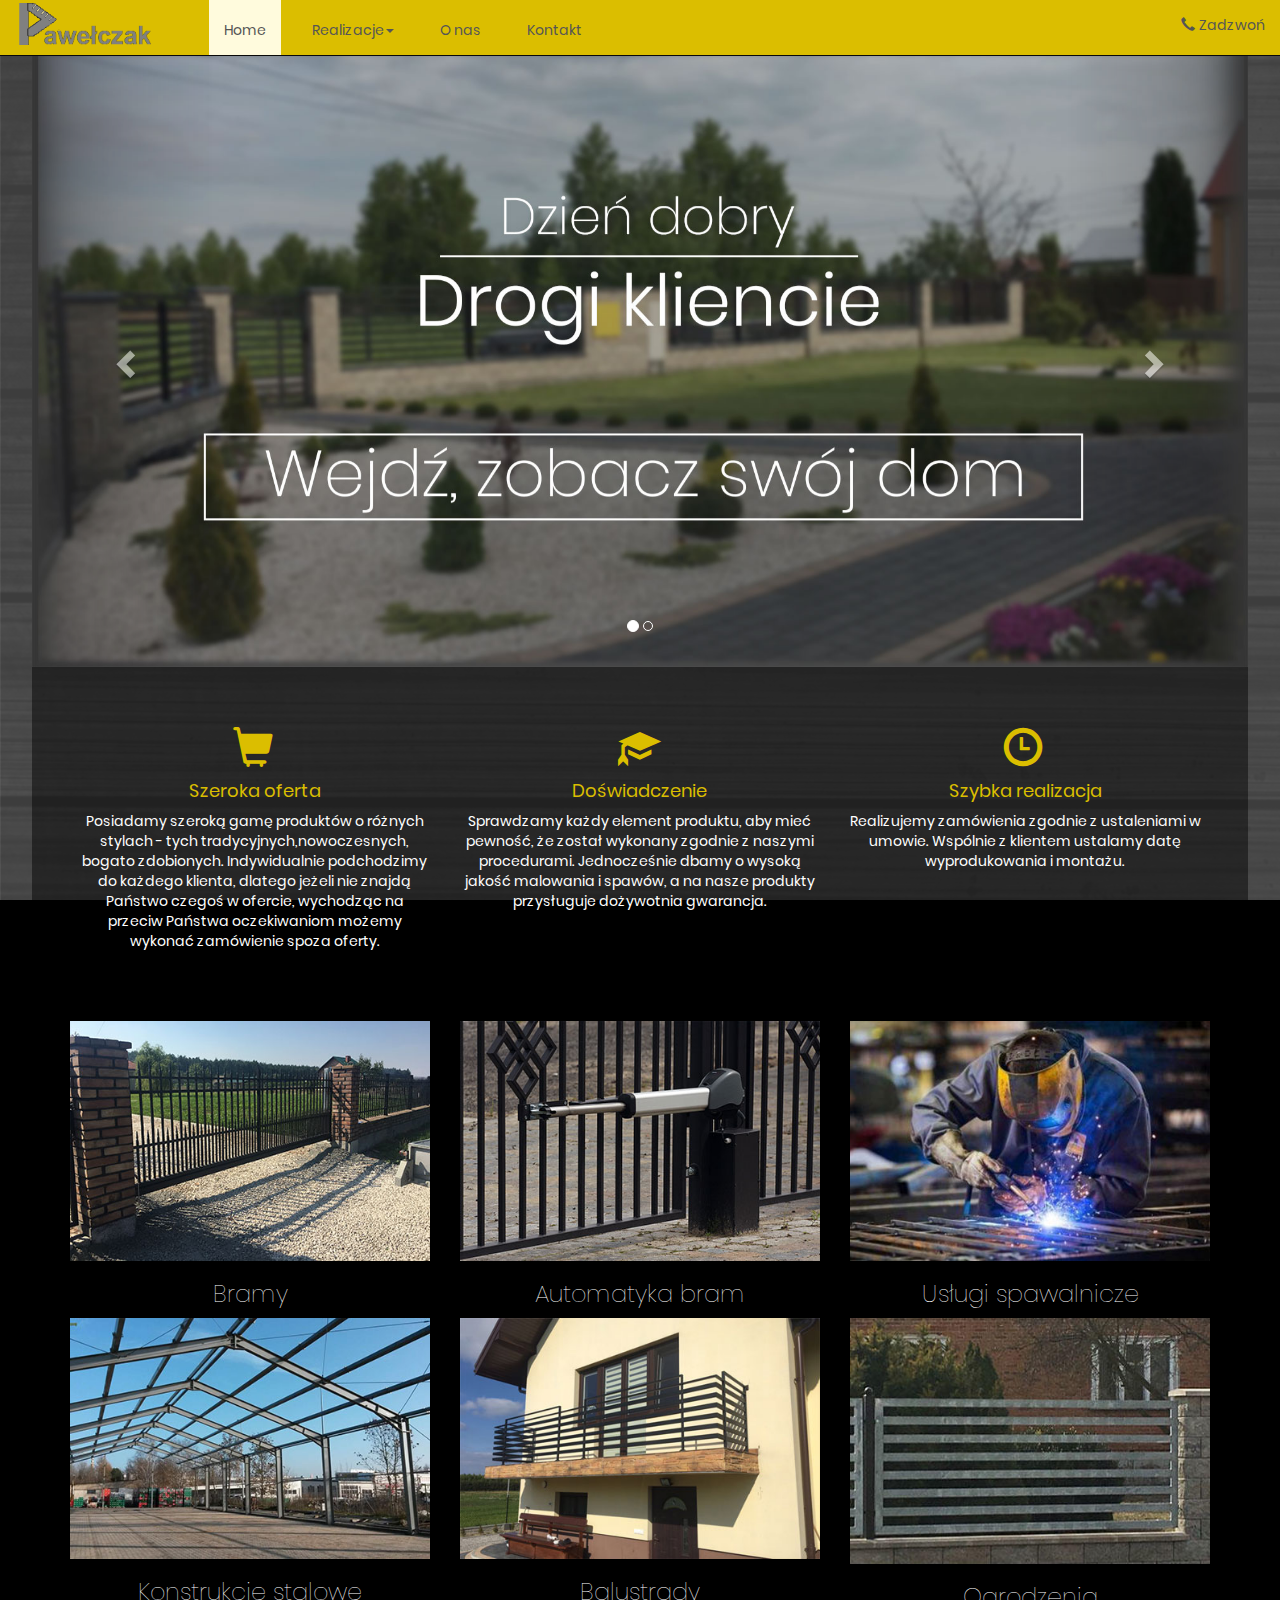
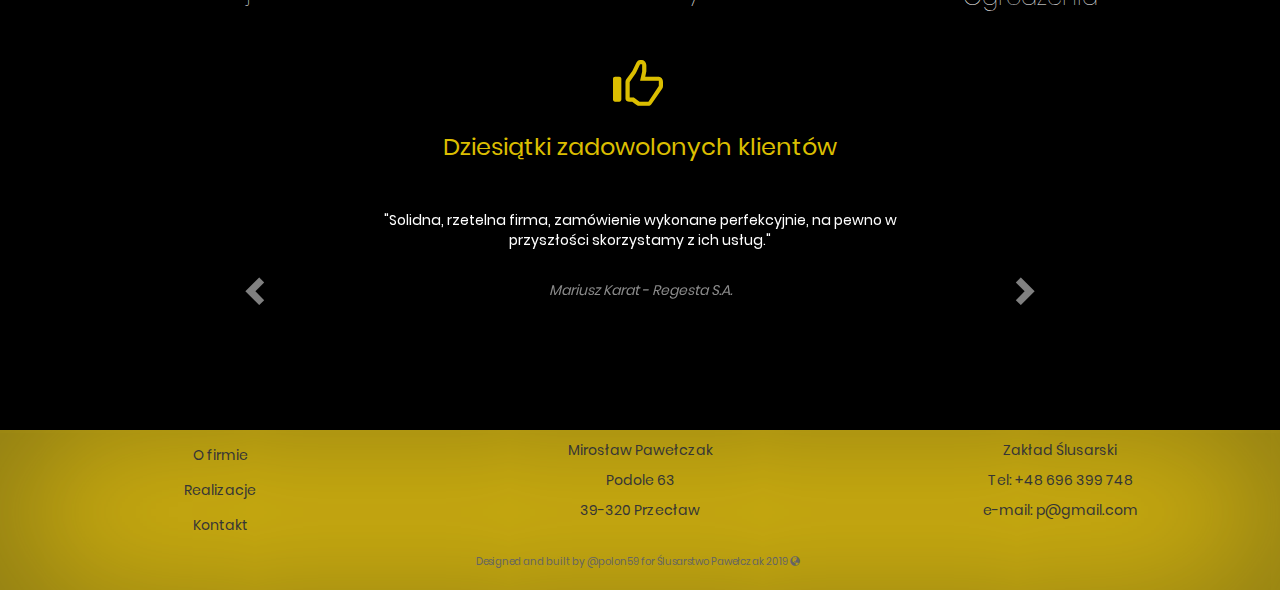
==== commit 1a65a039: "Change text content in clients opinions section" ====
--- a/index.html
+++ b/index.html
@@ -177,17 +177,17 @@
       <div class="container text-center">
         <div class="opinions-header">
           <span class="glyphicon glyphicon-thumbs-up logo-small"></span>
-          <h3>Setki zadowolonych klientów</h3>
+          <h3>Dziesiątki zadowolonych klientów</h3>
         </div>
         <div id="opinions" class="carousel slide" data-ride="carousel">  
             <div class="carousel-inner">
               <div class="item active opinion">
                 <p>
                   "Solidna, rzetelna firma, zamówienie wykonane perfekcyjnie, na pewno w przyszłości 
-                  skorzystamy z ich usług. Tanio skóry nie sprzedam."
-                </p>
-                <br>
-                <p class="author">Mariusz Pudzianowski</p>
+                  skorzystamy z ich usług."
+                </p>
+                <br>
+                <p class="author">Mariusz Karat - Regesta S.A.</p>
               </div>
           
               <div class="item opinion">
@@ -196,15 +196,15 @@
                   które sprawiają że ta firma jest jak najbardziej godna polecenia."
                 </p>
                 <br>
-                <p class="author">Barbara Karwasz-Barabasz</p>
-              </div>
-
-              <div class="item opinion">
-                <p>
-                  "W tym kraju są bezkonkurencyjni..."
-                </p>
-                <br>
-                <p class="author">Rafał Turkuć-Podjadek</p>
+                <p class="author">Barbara Janowska</p>
+              </div>
+
+              <div class="item opinion">
+                <p>
+                  "Konkurencyjna cena i perfekcyjne wykonanie. Jestem bardzo zadowolony ze współpracy z tą firmą."
+                </p>
+                <br>
+                <p class="author">Rafał Bogucki</p>
               </div>
 
               <div class="item opinion">
@@ -213,7 +213,7 @@
                   tutaj zostało ono przyjęte i zrealizowane w stu procentach zgodnie z naszymi oczekiwaniami."
                 </p>
                 <br>
-                <p class="author">Zbigniew Wnyk - Dyrektor ds. kręcenia kichy w Masarni Janów Podlaski</p>
+                <p class="author">Zbigniew Mościński</p>
               </div>
 
               <div class="item opinion">
@@ -221,7 +221,7 @@
                   "Zamówienie wykonane solidnie i dokładnie, polecam tę firmę."
                 </p>
                 <br>
-                <p class="author">Mścisław Mściwój-Zemścicki</p>
+                <p class="author">Łukasz Maroszek</p>
               </div>
             </div>
             
